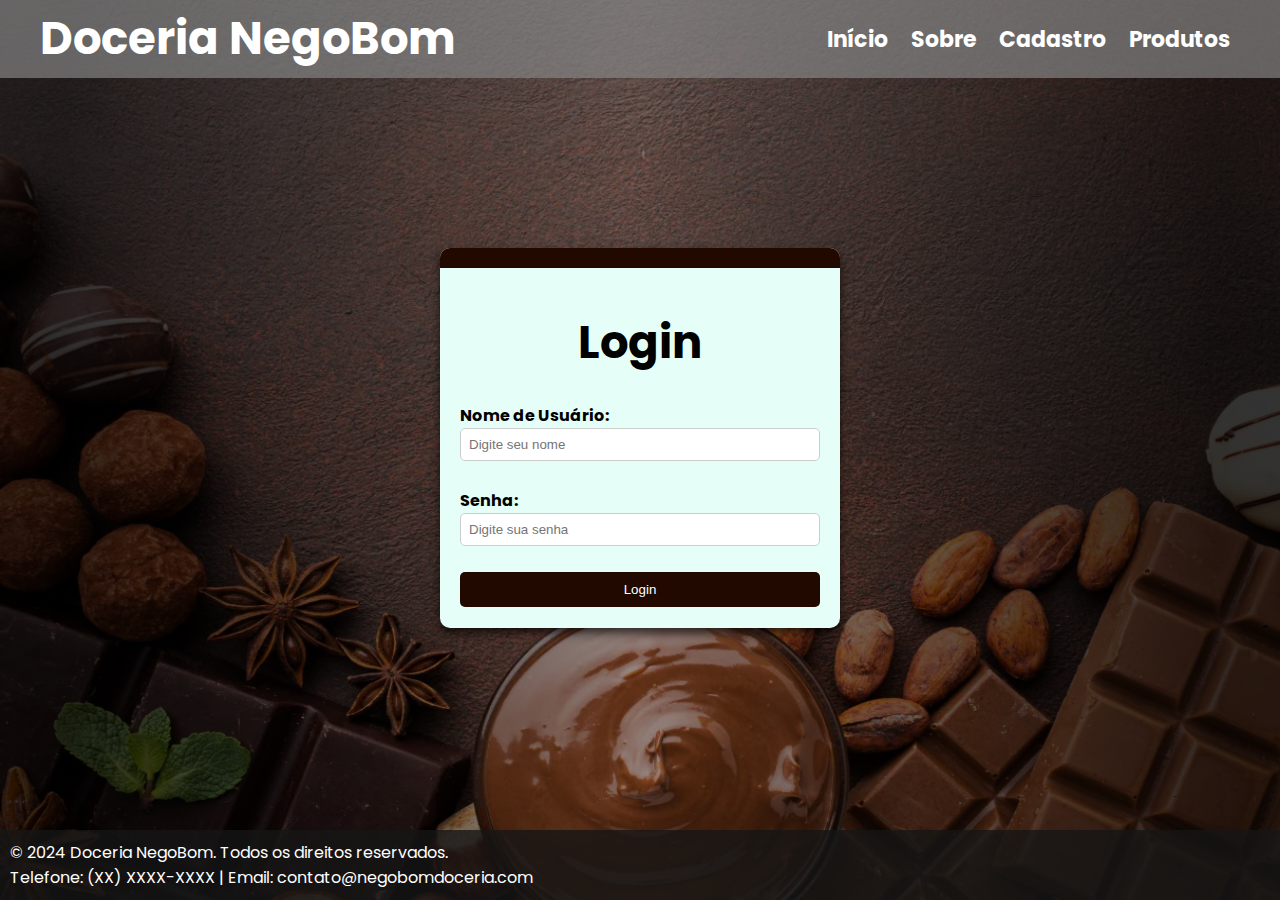
==== cadastro.html @ f3e5561e "Add files via upload" ====
<!DOCTYPE html>
<html lang="en">
<head>
    <meta charset="UTF-8">
    <meta name="viewport" content="width=device-width, initial-scale=1.0">
    <link rel="shortcut icon" href="./src/fotos/favicon.ico">
    <link rel="preconnect" href="https://fonts.googleapis.com" />
    <link rel="preconnect" href="https://fonts.gstatic.com" crossorigin />
    <link href="https://fonts.googleapis.com/css2?family=Poppins:wght@100;300;500&display=swap" rel="stylesheet" />
    <link rel="stylesheet" href="./src/css/reset.css">
    <link rel="stylesheet" href="./src/css/cadastro.css">
    <title>Doceria NegoBom - Cadastro</title>
</head>
<body>
    <div class="fundo">
        <img class="imagem" src="./src/fotos/fundo.webp">
    </div>
    <header class="cabecalho">
        <div class="logotipo">
            <a href="index.html">
                <h1>Doceria NegoBom</h1>
            </a>
        </div>
        <nav>
            <ul class="menu">
                <li><a href="index.html">Início</a></li>
                <li><a href="sobre.html">Sobre</a></li>
                <li><a href="cadastro.html">Cadastro</a></li>
                <li><a href="lista-produtos.html">Produtos</a></li>
            </ul>
        </nav>
    </header>
    
    <main style="display: flex; justify-content: center; align-items: center; height: 80vh;">
        <div class="painel">
            <div class="painel-barra">
            </div>
            <div class="painel-char">
                <h2 style="align-self: center;font-size: 45px;">Login</h2>
                <div class="input">
                    <label for="username">Nome de Usuário:</label>
                    <input type="text" id="username" placeholder="Digite seu nome">
                </div>
                <div class="input">
                    <label for="password">Senha:</label>
                    <input type="password" id="password" placeholder="Digite sua senha">
                </div>
                <button type="button">Login</button>
            </div>
        </div>
    </main>
    <footer>
        <p>&copy; 2024 Doceria NegoBom. Todos os direitos reservados.</p>
        <p>Telefone: (XX) XXXX-XXXX | Email: contato@negobomdoceria.com</p>
    </footer>
</body>
</html>
---- src/css/cadastro.css ----
body {
    font-family: 'Poppins';
    overflow: hidden;
    height: 100vh;
}
h1 {
    font-size: 45px;
    color:#ffffff;
}

.cabecalho {
    background: #858585b0;
    display: flex;
    justify-content: space-between;
    padding: 5px 40px;
    margin: 0 auto;
    width: 100vw;
}


.cabecalho .menu{
    display: flex;
    align-items: center;
    height: 100%;
    gap: 3px;
}

.cabecalho nav li a{
    font-weight: bold;
    color: #ffffff;
    font-size: 22px;
    padding: 5px 10px;
    border-radius: 50px;
    transition: 0.5s;
}

.cabecalho nav li a:hover{
    background-color: #111111;
}

.fundo {
    position: absolute;
    z-index: -2;
    width: 100vw;
    height: 100vh;
    overflow: hidden;
    display: flex;
    justify-content: center;
}

.fundo .imagem {
    width: 100vw;
    height: 100vh;
}

.fundo::after {
    content: "";
    height: 100vh;
    width: 100vw;
    position: absolute;
    top: 0;
    left: 0;
    background: linear-gradient(90deg, rgba(0,0,0,0.8) 5%, rgba(0,0,0,0.4) 50%, rgba(0,0,0,0.8) 95%);
}

footer {
    background-color: #161616c9;
    position: absolute;
    bottom: 0;
    width: 100%;
    padding: 10px 10px;
}
footer p{
    color: #ffffff;
}

.painel {
    border-radius: 10px;
    box-shadow: 0px 5px 10px #000000ad;
    width: 400px;
    height: 380px;
    background-color: #e5fff8;
    overflow: hidden; 
}
.painel-barra {
    background-color: #210900; 
    height: 20px; 
}
.painel-char {
    padding: 20px;
    display: flex;
    flex-direction: column;
    gap: 5px;
    height: 100%;
    justify-content: space-evenly;
}

.input {
    display: flex;
    flex-direction: column;
}
.input label {
    font-weight: bold;
}
.input input {
    border: 1px solid #ccc;
    border-radius: 5px;
    padding: 8px;
    transition: border 0.3s;
}
.input input:focus {
    border: 1px solid #210900;
}

button {
    background-color: #210900;
    color: #ffffff;
    border: none;
    border-radius: 5px;
    padding: 10px;
    transition: background-color 0.7s;
}

button:hover {
    background-color: #611a00;
}
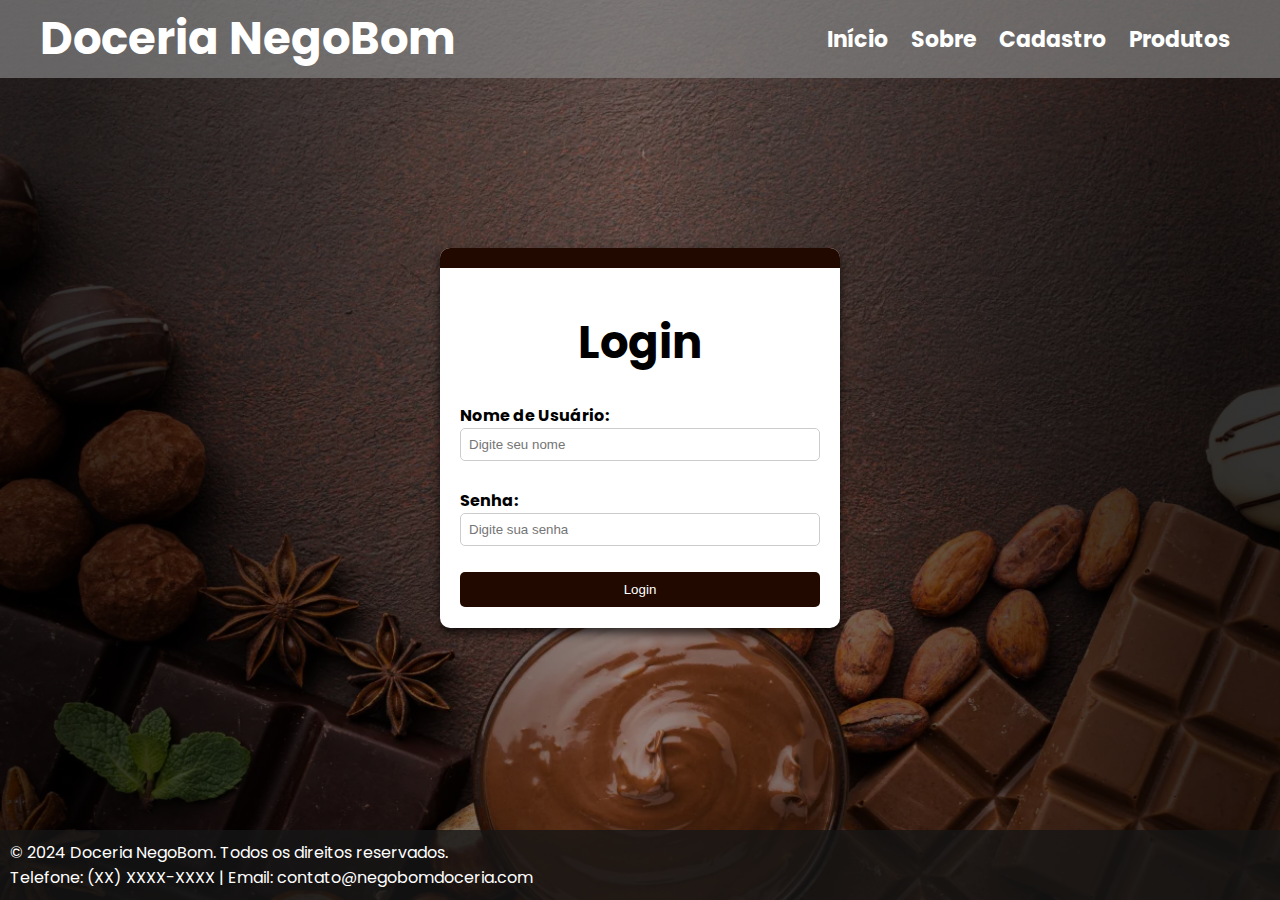
==== commit 00fe1f24: "Add files via upload" ====
--- a/cadastro.html
+++ b/cadastro.html
@@ -9,6 +9,7 @@
     <link href="https://fonts.googleapis.com/css2?family=Poppins:wght@100;300;500&display=swap" rel="stylesheet" />
     <link rel="stylesheet" href="./src/css/reset.css">
     <link rel="stylesheet" href="./src/css/cadastro.css">
+    <link rel="stylesheet" href="./src/css/responsivo.css">
     <title>Doceria NegoBom - Cadastro</title>
 </head>
 <body>
--- a/src/css/cadastro.css
+++ b/src/css/cadastro.css
@@ -79,7 +79,7 @@
     box-shadow: 0px 5px 10px #000000ad;
     width: 400px;
     height: 380px;
-    background-color: #e5fff8;
+    background-color: #ffffff;
     overflow: hidden; 
 }
 .painel-barra {
--- a/src/css/responsivo.css
+++ b/src/css/responsivo.css
@@ -0,0 +1,60 @@
+@media (max-width: 1200px) {
+    body {
+      background-image: linear-gradient(225deg, #210900,#962800);
+    }
+    body::before {
+        content: '';
+        position: absolute;
+        width: 100%;
+        height: 100%;
+        background: linear-gradient(45deg, #210900,#962800);;
+        opacity: 0;
+        animation: bg 2800ms ease-in-out 0s infinite alternate-reverse;
+        z-index: -1;
+      }
+      @keyframes bg {
+        0% {
+          opacity: 0;
+        }
+        100% {
+          opacity: 1;
+        }
+      }
+
+    .fundo {
+        display: none;
+    }
+
+    .container {
+        flex-wrap: wrap;
+        justify-content: center;
+        height: auto;
+        gap: 30px;
+    }
+
+    .container .doce {
+        max-width: 50%;
+    }
+
+    .container .informacoes {
+        display: flex;
+        align-items: center;
+        flex-direction: column;
+    }
+
+    .container .descricao {
+        color: #ffffff;
+        text-align: center;
+    }
+
+}
+
+@media (max-width: 500px) {
+    .cabecalho {
+        flex-wrap: wrap;
+        justify-content: center;
+        gap: 10px;
+    }
+
+    
+}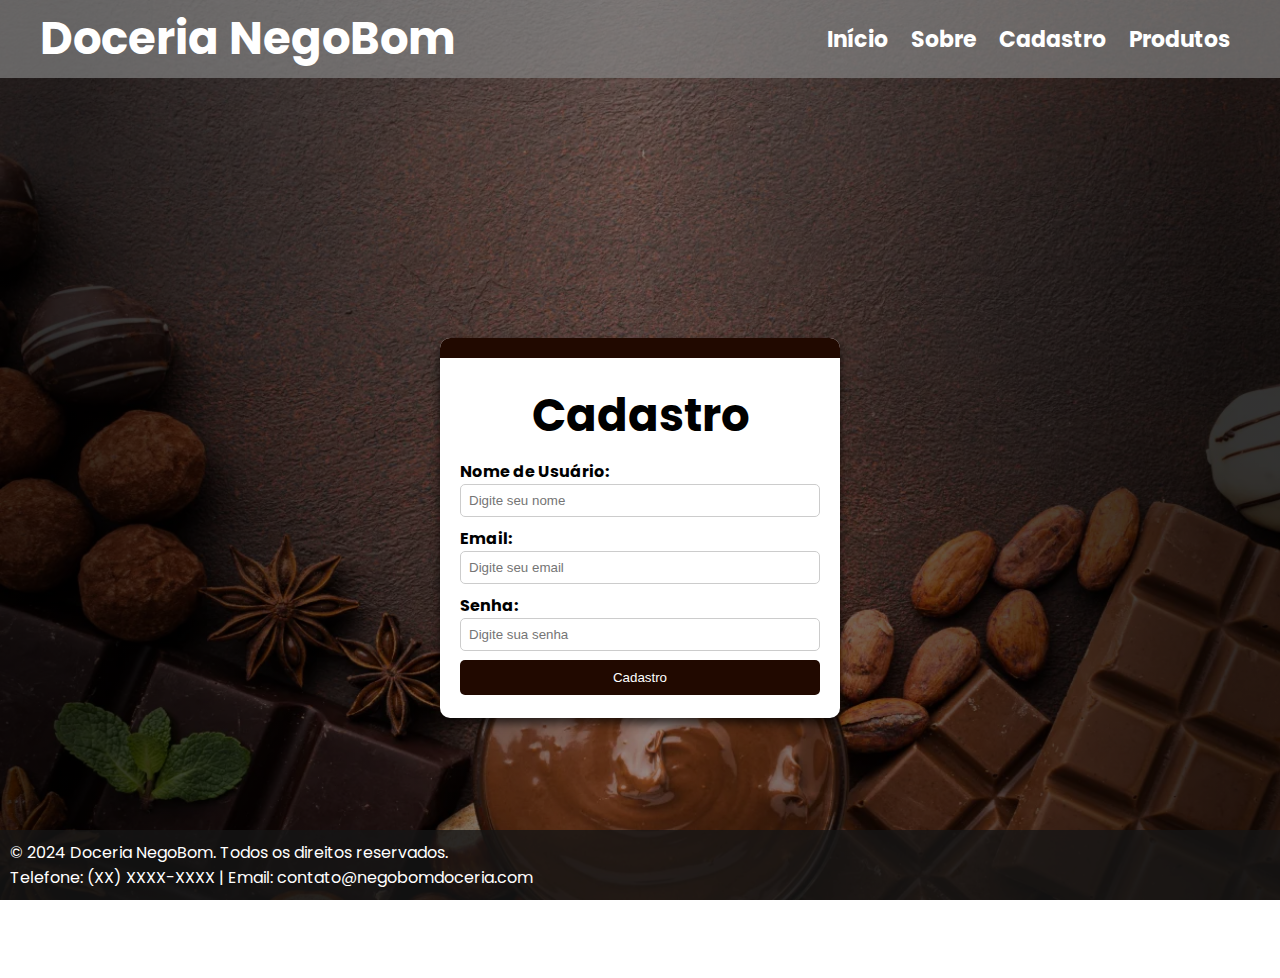
==== commit 324d63ca: "Add files via upload" ====
--- a/cadastro.html
+++ b/cadastro.html
@@ -18,9 +18,12 @@
     </div>
     <header class="cabecalho">
         <div class="logotipo">
-            <a href="index.html">
+            <a>
                 <h1>Doceria NegoBom</h1>
             </a>
+            <a id="list"><svg xmlns="http://www.w3.org/2000/svg" width="16" height="16" fill="currentColor" class="bi bi-list" viewBox="0 0 16 16">
+                <path fill-rule="evenodd" d="M2.5 12a.5.5 0 0 1 .5-.5h10a.5.5 0 0 1 0 1H3a.5.5 0 0 1-.5-.5m0-4a.5.5 0 0 1 .5-.5h10a.5.5 0 0 1 0 1H3a.5.5 0 0 1-.5-.5m0-4a.5.5 0 0 1 .5-.5h10a.5.5 0 0 1 0 1H3a.5.5 0 0 1-.5-.5"/>
+            </svg></a>
         </div>
         <nav>
             <ul class="menu">
@@ -32,21 +35,25 @@
         </nav>
     </header>
     
-    <main style="display: flex; justify-content: center; align-items: center; height: 80vh;">
+    <main style="display: flex; justify-content: center; align-items: center; height: 100vh;">
         <div class="painel">
             <div class="painel-barra">
             </div>
             <div class="painel-char">
-                <h2 style="align-self: center;font-size: 45px;">Login</h2>
+                <h2 style="align-self: center;font-size: 45px;">Cadastro</h2>
                 <div class="input">
                     <label for="username">Nome de Usuário:</label>
                     <input type="text" id="username" placeholder="Digite seu nome">
                 </div>
                 <div class="input">
+                    <label for="email">Email:</label>
+                    <input type="email" id="email" placeholder="Digite seu email">
+                </div>
+                <div class="input">
                     <label for="password">Senha:</label>
                     <input type="password" id="password" placeholder="Digite sua senha">
                 </div>
-                <button type="button">Login</button>
+                <button type="button">Cadastro</button>
             </div>
         </div>
     </main>
@@ -54,5 +61,20 @@
         <p>&copy; 2024 Doceria NegoBom. Todos os direitos reservados.</p>
         <p>Telefone: (XX) XXXX-XXXX | Email: contato@negobomdoceria.com</p>
     </footer>
+    <script>
+        document.addEventListener("DOMContentLoaded", function() {
+            const botaoList = document.getElementById("list");
+            const menuNav = document.querySelector(".cabecalho nav");
+    
+            botaoList.addEventListener("click", function() {
+                if (menuNav.style.display === "block") {
+                    menuNav.style.display = "none";
+                } else {
+                    menuNav.style.display = "block";
+                }
+            });
+        });
+        
+    </script>    
 </body>
 </html>--- a/src/css/cadastro.css
+++ b/src/css/cadastro.css
@@ -16,15 +16,12 @@
     margin: 0 auto;
     width: 100vw;
 }
-
-
 .cabecalho .menu{
     display: flex;
     align-items: center;
     height: 100%;
     gap: 3px;
 }
-
 .cabecalho nav li a{
     font-weight: bold;
     color: #ffffff;
@@ -33,9 +30,13 @@
     border-radius: 50px;
     transition: 0.5s;
 }
-
 .cabecalho nav li a:hover{
     background-color: #111111;
+}
+
+.logotipo svg{
+    opacity: 0;
+    display: none;
 }
 
 .fundo {
@@ -91,7 +92,7 @@
     display: flex;
     flex-direction: column;
     gap: 5px;
-    height: 100%;
+    height: 95%;
     justify-content: space-evenly;
 }
 
@@ -123,4 +124,24 @@
 
 button:hover {
     background-color: #611a00;
+}
+
+@media (max-width: 1200px) {
+    .painel {
+        width: 372px;
+        height: 370px;
+    }
+}
+
+@media (max-width: 760px) {
+    .painel {
+        width: 330px;
+        height: 330px;
+    }
+    .input input {
+        padding: 5px;
+    }
+    h2 {
+        font-size: 36px;
+    }
 }--- a/src/css/responsivo.css
+++ b/src/css/responsivo.css
@@ -1,60 +1,93 @@
 @media (max-width: 1200px) {
-    body {
-      background-image: linear-gradient(225deg, #210900,#962800);
-    }
-    body::before {
-        content: '';
-        position: absolute;
-        width: 100%;
-        height: 100%;
-        background: linear-gradient(45deg, #210900,#962800);;
-        opacity: 0;
-        animation: bg 2800ms ease-in-out 0s infinite alternate-reverse;
-        z-index: -1;
-      }
-      @keyframes bg {
-        0% {
-          opacity: 0;
-        }
-        100% {
-          opacity: 1;
-        }
-      }
-
-    .fundo {
-        display: none;
+  @viewport {
+    orientation: portrait;
+  }
+  body {
+    background-image: linear-gradient(225deg, #210900, #962800);
+  }
+  body::before {
+    content: '';
+    position: absolute;
+    width: 100%;
+    height: 100%;
+    background: linear-gradient(45deg, #210900, #962800);
+    ;
+    opacity: 0;
+    animation: bg 2800ms ease-in-out 0s infinite alternate-reverse;
+    z-index: -1;
+  }
+  @keyframes bg {
+    0% {
+      opacity: 0;
     }
 
-    .container {
-        flex-wrap: wrap;
-        justify-content: center;
-        height: auto;
-        gap: 30px;
+    100% {
+      opacity: 1;
     }
+  }
 
-    .container .doce {
-        max-width: 50%;
-    }
+  h1 {
+    font-size: 18px;
+    color: #ffffff;
+  }
+  
+  .cabecalho .menu {
+    display: flex;
+    align-items: center;
+    height: 100%;
+    gap: 3px;
+  }
+  .cabecalho nav li a {
+    font-weight: bold;
+    color: #ffffff;
+    font-size: 16px;
+    padding: 5px 10px;
+    border-radius: 50px;
+    transition: 0.5s;
+  }
+  .cabecalho nav li a:hover {
+    background-color: #111111;
+  }
 
-    .container .informacoes {
-        display: flex;
-        align-items: center;
-        flex-direction: column;
-    }
+  .logotipo {
+    display: flex;
+    align-items: center;
+    width: 100%;
+    background: rgb(255 255 255 / 0%);
+    color: white;
+  }
 
-    .container .descricao {
-        color: #ffffff;
-        text-align: center;
-    }
+  .fundo {
+    display: none;
+  }
 
+  footer p {
+    font-size: 12px;
+  }
 }
 
 @media (max-width: 500px) {
-    .cabecalho {
-        flex-wrap: wrap;
-        justify-content: center;
-        gap: 10px;
-    }
+  .cabecalho {
+    flex-wrap: wrap;
+    justify-content: space-between;
+    gap: 10px;
+  }
 
-    
+  .cabecalho nav{
+    display: none;
+  }
+  
+  .logotipo {
+    display: flex;
+    justify-content: space-around;
+    align-items: center;
+    width: 100%;
+    background: rgb(255 255 255 / 0%);
+    color: white;
+  }
+  .logotipo svg{
+    opacity: 1;
+    display: block;
+  }
+
 }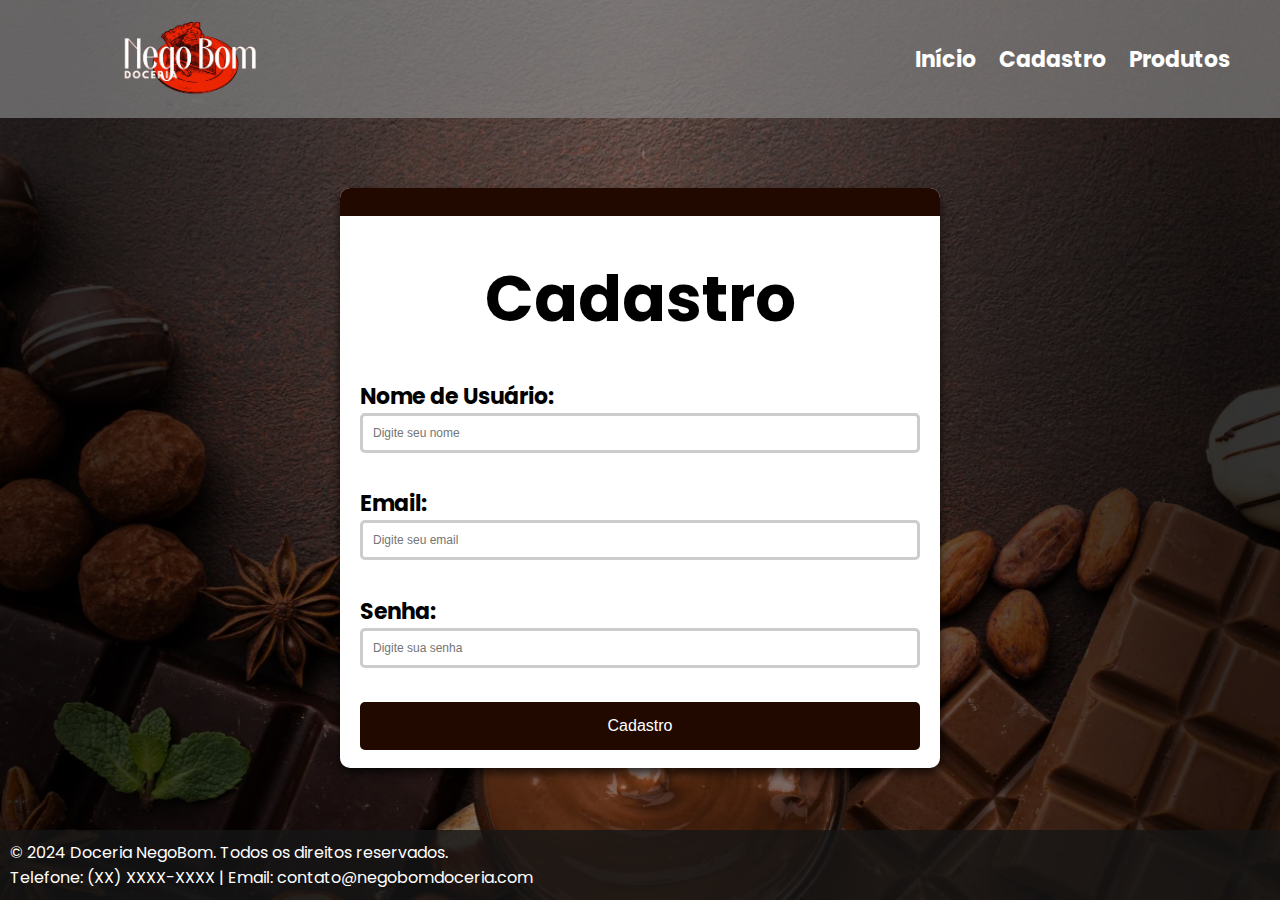
==== commit ce66ccaf: "Add files via upload" ====
--- a/cadastro.html
+++ b/cadastro.html
@@ -18,9 +18,9 @@
     </div>
     <header class="cabecalho">
         <div class="logotipo">
-            <a>
-                <h1>Doceria NegoBom</h1>
-            </a>
+			<a>
+				<img src="./src/fotos/f83aeba5-1abb-40bb-b081-d43e061556b1.png" class="logo">
+			</a>
             <a id="list"><svg xmlns="http://www.w3.org/2000/svg" width="16" height="16" fill="currentColor" class="bi bi-list" viewBox="0 0 16 16">
                 <path fill-rule="evenodd" d="M2.5 12a.5.5 0 0 1 .5-.5h10a.5.5 0 0 1 0 1H3a.5.5 0 0 1-.5-.5m0-4a.5.5 0 0 1 .5-.5h10a.5.5 0 0 1 0 1H3a.5.5 0 0 1-.5-.5m0-4a.5.5 0 0 1 .5-.5h10a.5.5 0 0 1 0 1H3a.5.5 0 0 1-.5-.5"/>
             </svg></a>
@@ -28,19 +28,18 @@
         <nav>
             <ul class="menu">
                 <li><a href="index.html">Início</a></li>
-                <li><a href="sobre.html">Sobre</a></li>
                 <li><a href="cadastro.html">Cadastro</a></li>
                 <li><a href="lista-produtos.html">Produtos</a></li>
             </ul>
         </nav>
     </header>
     
-    <main style="display: flex; justify-content: center; align-items: center; height: 100vh;">
+    <main>
         <div class="painel">
             <div class="painel-barra">
             </div>
             <div class="painel-char">
-                <h2 style="align-self: center;font-size: 45px;">Cadastro</h2>
+                <h2 style="align-self: center;font-size: 64px;">Cadastro</h2>
                 <div class="input">
                     <label for="username">Nome de Usuário:</label>
                     <input type="text" id="username" placeholder="Digite seu nome">
@@ -61,20 +60,6 @@
         <p>&copy; 2024 Doceria NegoBom. Todos os direitos reservados.</p>
         <p>Telefone: (XX) XXXX-XXXX | Email: contato@negobomdoceria.com</p>
     </footer>
-    <script>
-        document.addEventListener("DOMContentLoaded", function() {
-            const botaoList = document.getElementById("list");
-            const menuNav = document.querySelector(".cabecalho nav");
-    
-            botaoList.addEventListener("click", function() {
-                if (menuNav.style.display === "block") {
-                    menuNav.style.display = "none";
-                } else {
-                    menuNav.style.display = "block";
-                }
-            });
-        });
-        
-    </script>    
+	<script src="./src/js/index.js"></script>
 </body>
 </html>--- a/src/css/cadastro.css
+++ b/src/css/cadastro.css
@@ -1,11 +1,10 @@
 body {
-    font-family: 'Poppins';
     overflow: hidden;
     height: 100vh;
 }
-h1 {
-    font-size: 45px;
-    color:#ffffff;
+.logo {
+    width: 240px;
+    padding: 0 0 0 60px;
 }
 
 .cabecalho {
@@ -33,7 +32,6 @@
 .cabecalho nav li a:hover{
     background-color: #111111;
 }
-
 .logotipo svg{
     opacity: 0;
     display: none;
@@ -64,6 +62,13 @@
     background: linear-gradient(90deg, rgba(0,0,0,0.8) 5%, rgba(0,0,0,0.4) 50%, rgba(0,0,0,0.8) 95%);
 }
 
+main{
+    display: flex;
+    justify-content: center;
+    align-items: center;
+    height: 80vh;
+}
+
 footer {
     background-color: #161616c9;
     position: absolute;
@@ -78,22 +83,22 @@
 .painel {
     border-radius: 10px;
     box-shadow: 0px 5px 10px #000000ad;
-    width: 400px;
-    height: 380px;
+    width: 600px;
+    height: 580px;
     background-color: #ffffff;
     overflow: hidden; 
 }
 .painel-barra {
     background-color: #210900; 
-    height: 20px; 
+    height: 28px; 
 }
 .painel-char {
     padding: 20px;
     display: flex;
     flex-direction: column;
     gap: 5px;
-    height: 95%;
-    justify-content: space-evenly;
+    height: 98%;
+    justify-content: space-around;
 }
 
 .input {
@@ -102,12 +107,17 @@
 }
 .input label {
     font-weight: bold;
+    font-size: 22px;
 }
 .input input {
-    border: 1px solid #ccc;
+    border: 3px solid #ccc;
     border-radius: 5px;
-    padding: 8px;
-    transition: border 0.3s;
+    padding: 10px;
+    transition: border 0.5s;
+    font-size: 12px;
+}
+.input input::selection{
+    background: #a32c00;
 }
 .input input:focus {
     border: 1px solid #210900;
@@ -116,10 +126,12 @@
 button {
     background-color: #210900;
     color: #ffffff;
+    font-size: 16px;
     border: none;
     border-radius: 5px;
-    padding: 10px;
+    padding: 15px;
     transition: background-color 0.7s;
+
 }
 
 button:hover {
@@ -135,8 +147,13 @@
 
 @media (max-width: 760px) {
     .painel {
-        width: 330px;
-        height: 330px;
+        width: 90vw;
+        height: 420px;
+        font-weight: bold;
+    }
+    .painel-barra {
+        background-color: #210900;
+        height: 16px;
     }
     .input input {
         padding: 5px;
--- a/src/css/responsivo.css
+++ b/src/css/responsivo.css
@@ -1,3 +1,6 @@
+body{
+  font-family: 'Poppins';
+}
 @media (max-width: 1200px) {
   @viewport {
     orientation: portrait;
@@ -37,6 +40,12 @@
     height: 100%;
     gap: 3px;
   }
+  .cabecalho nav {
+    align-items: center;
+    justify-content: center;
+    flex-direction: row;
+    width: 100vw;
+  }
   .cabecalho nav li a {
     font-weight: bold;
     color: #ffffff;
@@ -56,6 +65,10 @@
     background: rgb(255 255 255 / 0%);
     color: white;
   }
+  .logo {
+    width: 170px;
+    padding: 0px;
+  }
 
   .fundo {
     display: none;
@@ -70,7 +83,6 @@
   .cabecalho {
     flex-wrap: wrap;
     justify-content: space-between;
-    gap: 10px;
   }
 
   .cabecalho nav{
@@ -79,7 +91,7 @@
   
   .logotipo {
     display: flex;
-    justify-content: space-around;
+    justify-content: space-evenly;
     align-items: center;
     width: 100%;
     background: rgb(255 255 255 / 0%);
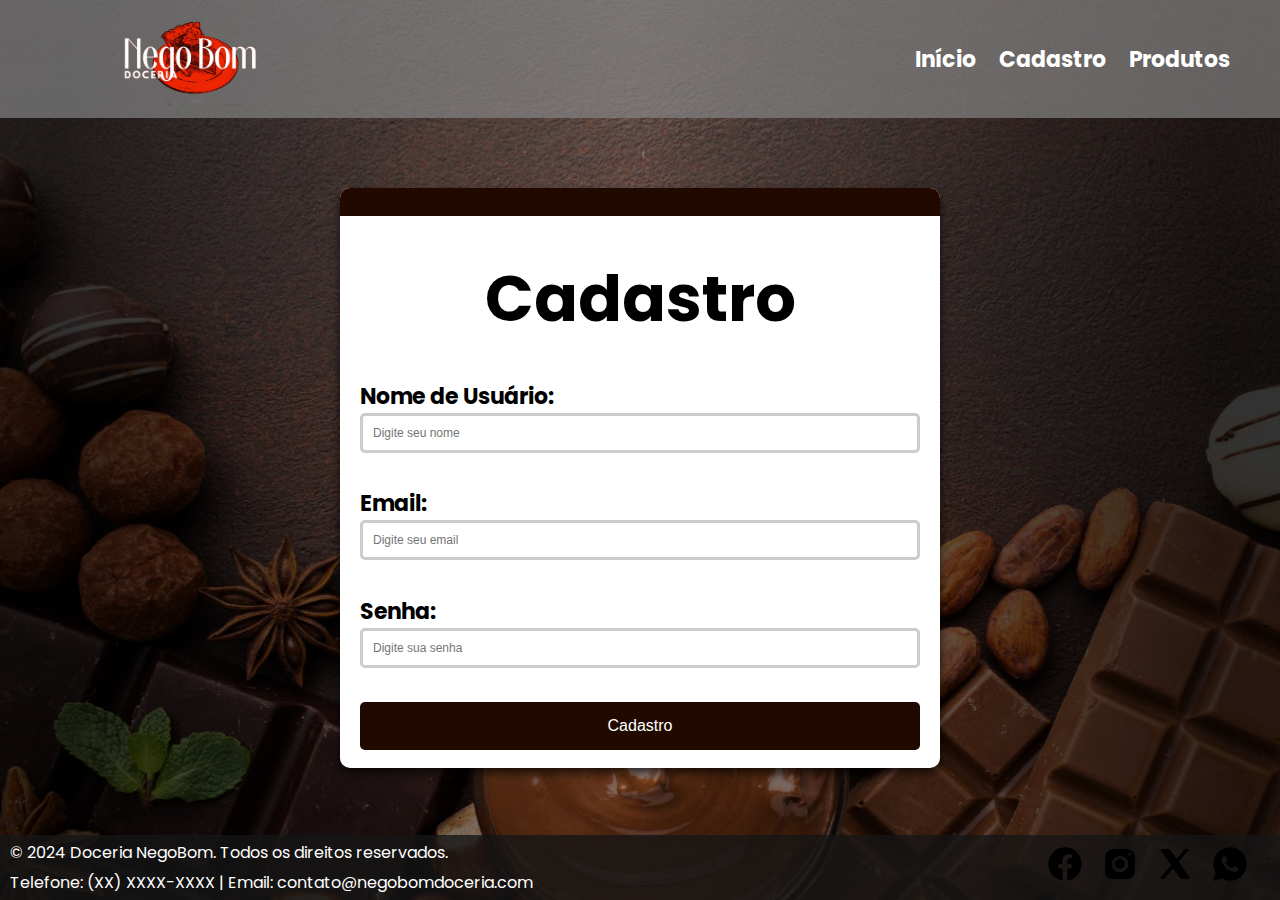
==== commit f2e0849b: "Add files via upload" ====
--- a/cadastro.html
+++ b/cadastro.html
@@ -56,10 +56,38 @@
             </div>
         </div>
     </main>
+
     <footer>
-        <p>&copy; 2024 Doceria NegoBom. Todos os direitos reservados.</p>
-        <p>Telefone: (XX) XXXX-XXXX | Email: contato@negobomdoceria.com</p>
+        <div class="footer-container">
+            <div class="footer-info">
+                <p>&copy; 2024 Doceria NegoBom. Todos os direitos reservados.</p>
+                <p>Telefone: (XX) XXXX-XXXX | Email: contato@negobomdoceria.com</p>
+            </div>
+            <div class="social-links">
+                <a href="#"><i class="facebook">
+                    <svg xmlns="http://www.w3.org/2000/svg" x="0px" y="0px" width="40" height="40" viewBox="0 0 24 24">
+                        <path d="M11.666,2.005C6.62,2.17,2.374,6.251,2.025,11.288c-0.369,5.329,3.442,9.832,8.481,10.589V14.65H8.892 c-0.726,0-1.314-0.588-1.314-1.314v0c0-0.726,0.588-1.314,1.314-1.314h1.613v-1.749c0-2.896,1.411-4.167,3.818-4.167 c0.357,0,0.662,0.008,0.921,0.021c0.636,0.031,1.129,0.561,1.129,1.198v0c0,0.663-0.537,1.2-1.2,1.2h-0.442 c-1.022,0-1.379,0.969-1.379,2.061v1.437h1.87c0.591,0,1.043,0.527,0.953,1.111l-0.108,0.701c-0.073,0.47-0.477,0.817-0.953,0.817 h-1.762v7.247C18.235,21.236,22,17.062,22,12C22,6.366,17.341,1.821,11.666,2.005z"></path>
+                    </svg>
+                </i></a>
+                <a href="#"><i class="instagram">
+                    <svg xmlns="http://www.w3.org/2000/svg" x="0px" y="0px" width="40" height="40" viewBox="0 0 24 24">
+                        <path d="M 8 3 C 5.239 3 3 5.239 3 8 L 3 16 C 3 18.761 5.239 21 8 21 L 16 21 C 18.761 21 21 18.761 21 16 L 21 8 C 21 5.239 18.761 3 16 3 L 8 3 z M 18 5 C 18.552 5 19 5.448 19 6 C 19 6.552 18.552 7 18 7 C 17.448 7 17 6.552 17 6 C 17 5.448 17.448 5 18 5 z M 12 7 C 14.761 7 17 9.239 17 12 C 17 14.761 14.761 17 12 17 C 9.239 17 7 14.761 7 12 C 7 9.239 9.239 7 12 7 z M 12 9 A 3 3 0 0 0 9 12 A 3 3 0 0 0 12 15 A 3 3 0 0 0 15 12 A 3 3 0 0 0 12 9 z"></path>
+                    </svg>
+                </i></a>
+                <a href="#"><i class="x">
+                    <svg xmlns="http://www.w3.org/2000/svg" x="0px" y="0px" width="40" height="40" viewBox="0 0 24 24">
+                        <path d="M 4.4042969 3 C 3.7572969 3 3.3780469 3.7287656 3.7480469 4.2597656 L 9.7363281 12.818359 L 3.7246094 19.845703 C 3.3356094 20.299703 3.6578594 21 4.2558594 21 L 4.9199219 21 C 5.2129219 21 5.4916406 20.871437 5.6816406 20.648438 L 10.919922 14.511719 L 14.863281 20.146484 C 15.238281 20.680484 15.849953 21 16.501953 21 L 19.835938 21 C 20.482937 21 20.862187 20.272188 20.492188 19.742188 L 14.173828 10.699219 L 19.900391 3.9902344 C 20.232391 3.6002344 19.955359 3 19.443359 3 L 18.597656 3 C 18.305656 3 18.027891 3.1276094 17.837891 3.3496094 L 12.996094 9.0097656 L 9.3945312 3.8554688 C 9.0205313 3.3194687 8.4098594 3 7.7558594 3 L 4.4042969 3 z"></path>
+                    </svg>
+                </i></a>
+                <a href="#"><i class="zap">
+                    <svg xmlns="http://www.w3.org/2000/svg" x="0px" y="0px" width="40" height="40" viewBox="0 0 24 24">
+                        <path d="M19.077,4.928c-2.082-2.083-4.922-3.134-7.904-2.894C7.164,2.356,3.65,5.144,2.474,8.99 c-0.84,2.748-0.487,5.617,0.881,7.987L2.059,21.28c-0.124,0.413,0.253,0.802,0.67,0.691l4.504-1.207 c1.459,0.796,3.101,1.215,4.773,1.216h0.004c4.195,0,8.071-2.566,9.412-6.541C22.728,11.563,21.762,7.616,19.077,4.928z M16.898,15.554c-0.208,0.583-1.227,1.145-1.685,1.186c-0.458,0.042-0.887,0.207-2.995-0.624c-2.537-1-4.139-3.601-4.263-3.767 c-0.125-0.167-1.019-1.353-1.019-2.581S7.581,7.936,7.81,7.687c0.229-0.25,0.499-0.312,0.666-0.312c0.166,0,0.333,0,0.478,0.006 c0.178,0.007,0.375,0.016,0.562,0.431c0.222,0.494,0.707,1.728,0.769,1.853s0.104,0.271,0.021,0.437s-0.125,0.27-0.249,0.416 c-0.125,0.146-0.262,0.325-0.374,0.437c-0.125,0.124-0.255,0.26-0.11,0.509c0.146,0.25,0.646,1.067,1.388,1.728 c0.954,0.85,1.757,1.113,2.007,1.239c0.25,0.125,0.395,0.104,0.541-0.063c0.146-0.166,0.624-0.728,0.79-0.978 s0.333-0.208,0.562-0.125s1.456,0.687,1.705,0.812c0.25,0.125,0.416,0.187,0.478,0.291 C17.106,14.471,17.106,14.971,16.898,15.554z"></path>
+                    </svg>
+                </i></a>
+            </div>
+        </div>
     </footer>
+    
 	<script src="./src/js/index.js"></script>
 </body>
 </html>--- a/src/css/cadastro.css
+++ b/src/css/cadastro.css
@@ -69,17 +69,6 @@
     height: 80vh;
 }
 
-footer {
-    background-color: #161616c9;
-    position: absolute;
-    bottom: 0;
-    width: 100%;
-    padding: 10px 10px;
-}
-footer p{
-    color: #ffffff;
-}
-
 .painel {
     border-radius: 10px;
     box-shadow: 0px 5px 10px #000000ad;
@@ -141,15 +130,7 @@
 @media (max-width: 1200px) {
     .painel {
         width: 372px;
-        height: 370px;
-    }
-}
-
-@media (max-width: 760px) {
-    .painel {
-        width: 90vw;
         height: 420px;
-        font-weight: bold;
     }
     .painel-barra {
         background-color: #210900;
@@ -161,4 +142,10 @@
     h2 {
         font-size: 36px;
     }
+}
+
+@media (max-width: 760px) {
+    .painel {
+        font-weight: bold;
+    }
 }--- a/src/css/responsivo.css
+++ b/src/css/responsivo.css
@@ -1,6 +1,59 @@
 body{
   font-family: 'Poppins';
 }
+footer {
+  background-color: #161616c9;
+  position: absolute;
+  bottom: 0;
+  width: 100%;
+  padding: 0px 10px;
+}
+
+.footer-container {
+  display: flex;
+  justify-content: space-between;
+  align-items: center;
+}
+
+.footer-info p {
+  color: #ffffff;
+  margin: 5px 0;
+}
+
+.social-links {
+  position: relative;
+  right: 20px;
+}
+
+.social-links a {
+  color: #ffffff;
+  margin-left: 10px;
+}
+
+@media (max-width: 1200px) {
+  footer {
+      padding: 0px;
+  }
+
+  .footer-container {
+      flex-direction: column;
+      text-align: center;
+  }
+
+  .social-links {
+      margin-bottom: 10px;
+  }
+
+  .social-links a {
+      margin: 0 5px;
+  }
+  .social-links svg{
+      height: 20px;
+      width: 20px;
+  }
+
+}
+
 @media (max-width: 1200px) {
   @viewport {
     orientation: portrait;
@@ -39,6 +92,7 @@
     align-items: center;
     height: 100%;
     gap: 3px;
+    justify-content: flex-end;
   }
   .cabecalho nav {
     align-items: center;
@@ -73,22 +127,17 @@
   .fundo {
     display: none;
   }
-
-  footer p {
-    font-size: 12px;
-  }
 }
 
-@media (max-width: 500px) {
+@media (max-width: 504px) {
   .cabecalho {
     flex-wrap: wrap;
     justify-content: space-between;
   }
-
   .cabecalho nav{
     display: none;
   }
-  
+
   .logotipo {
     display: flex;
     justify-content: space-evenly;
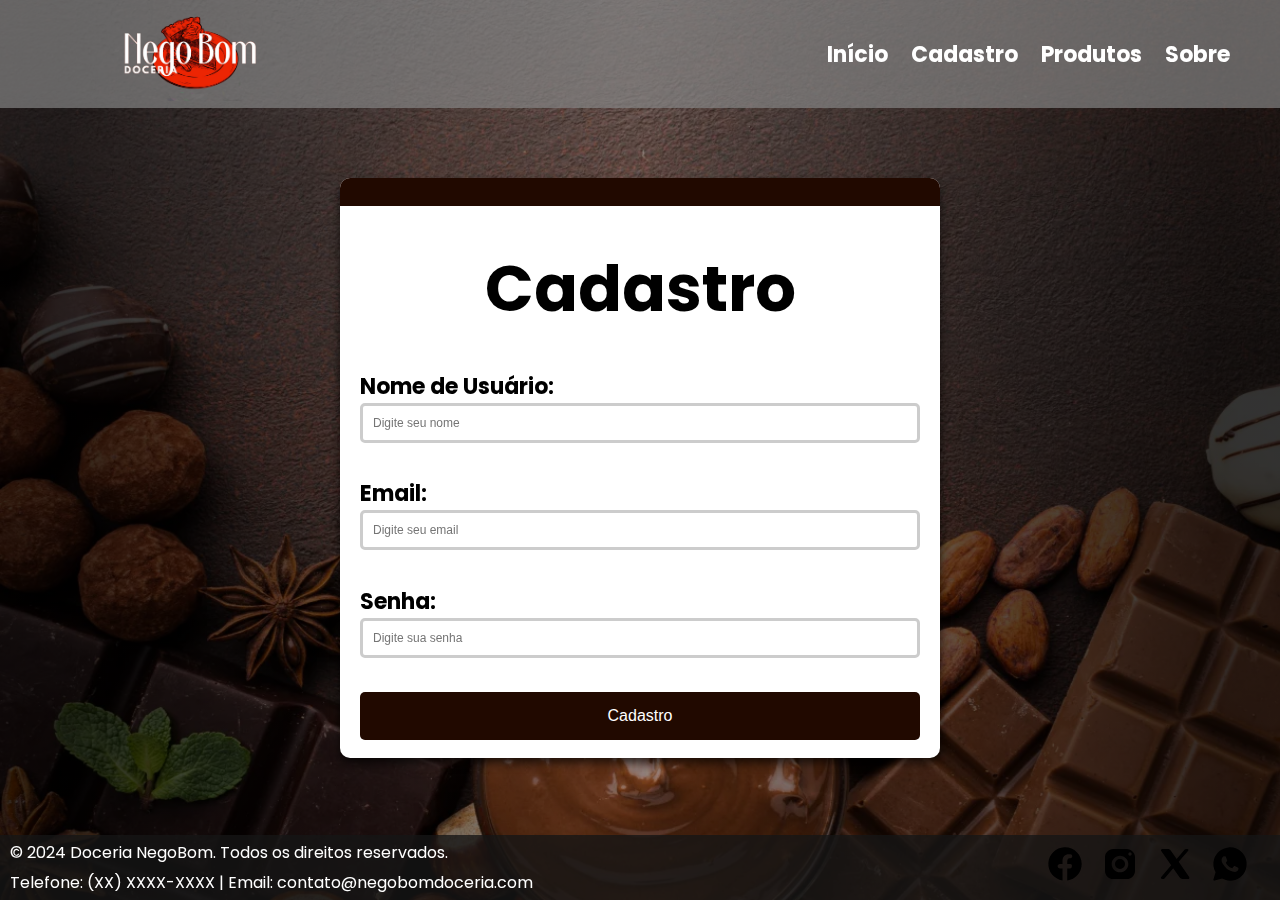
==== commit 0dacb98d: "Add files via upload" ====
--- a/cadastro.html
+++ b/cadastro.html
@@ -30,6 +30,7 @@
                 <li><a href="index.html">Início</a></li>
                 <li><a href="cadastro.html">Cadastro</a></li>
                 <li><a href="lista-produtos.html">Produtos</a></li>
+                <li><a href="sobre.html">Sobre</a></li>
             </ul>
         </nav>
     </header>
--- a/src/css/cadastro.css
+++ b/src/css/cadastro.css
@@ -1,5 +1,4 @@
 body {
-    overflow: hidden;
     height: 100vh;
 }
 .logo {
@@ -11,7 +10,7 @@
     background: #858585b0;
     display: flex;
     justify-content: space-between;
-    padding: 5px 40px;
+    padding: 0px 40px;
     margin: 0 auto;
     width: 100vw;
 }
@@ -38,7 +37,7 @@
 }
 
 .fundo {
-    position: absolute;
+    position: fixed;
     z-index: -2;
     width: 100vw;
     height: 100vh;
--- a/src/css/responsivo.css
+++ b/src/css/responsivo.css
@@ -3,7 +3,7 @@
 }
 footer {
   background-color: #161616c9;
-  position: absolute;
+  position: fixed;
   bottom: 0;
   width: 100%;
   padding: 0px 10px;
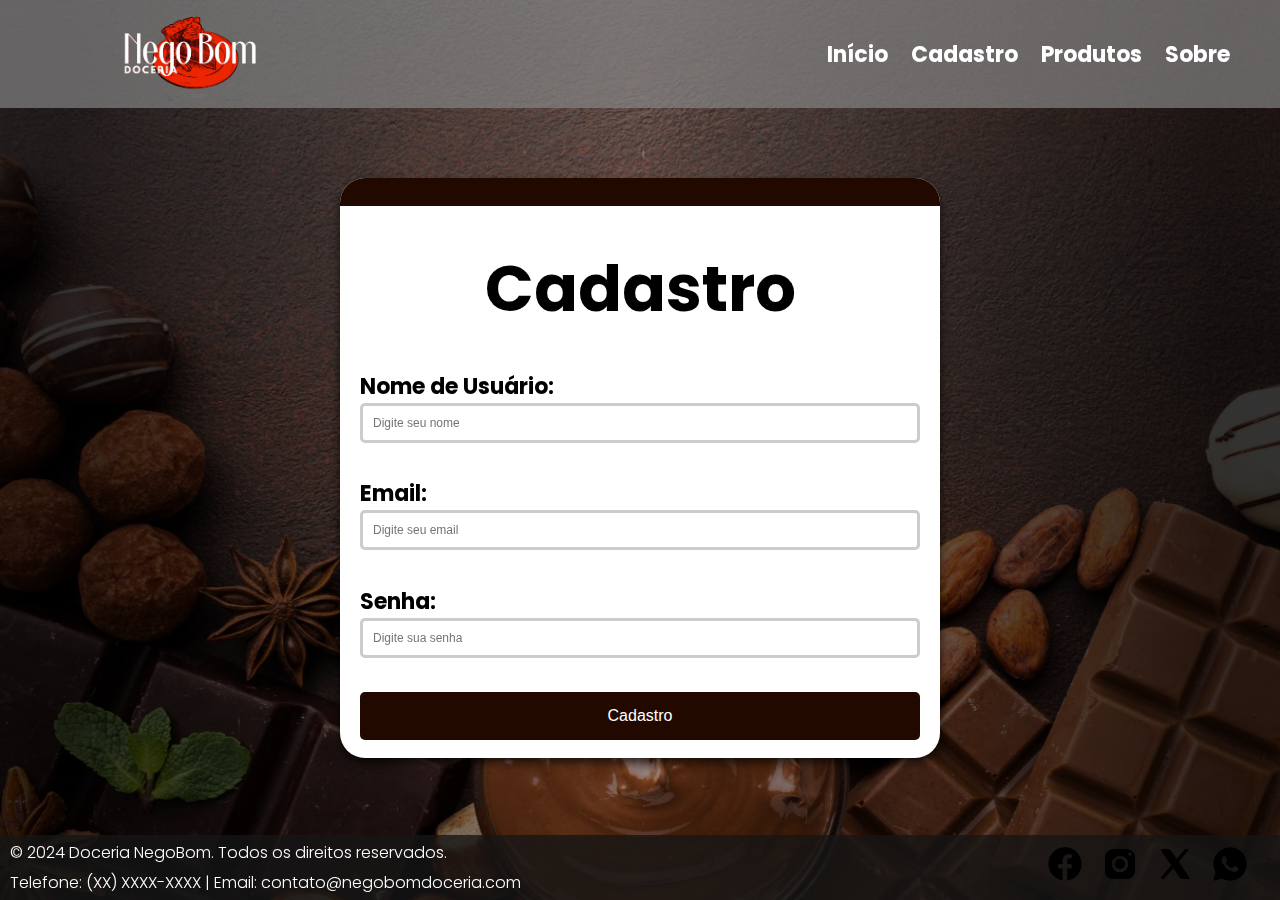
==== commit 7e14e147: "Add files via upload" ====
--- a/cadastro.html
+++ b/cadastro.html
@@ -44,19 +44,23 @@
                 <div class="input">
                     <label for="username">Nome de Usuário:</label>
                     <input type="text" id="username" placeholder="Digite seu nome">
+                    <span id="usernameError" style="color: red;"></span>
                 </div>
                 <div class="input">
                     <label for="email">Email:</label>
                     <input type="email" id="email" placeholder="Digite seu email">
+                    <span id="emailError" style="color: red;"></span>
                 </div>
                 <div class="input">
                     <label for="password">Senha:</label>
                     <input type="password" id="password" placeholder="Digite sua senha">
+                    <span id="passwordError" style="color: red;"></span>
                 </div>
                 <button type="button">Cadastro</button>
             </div>
         </div>
     </main>
+    
 
     <footer>
         <div class="footer-container">
@@ -89,6 +93,8 @@
         </div>
     </footer>
     
-	<script src="./src/js/index.js"></script>
+	<script src="./src/js/index.js">
+
+    </script>
 </body>
 </html>--- a/src/css/cadastro.css
+++ b/src/css/cadastro.css
@@ -69,7 +69,7 @@
 }
 
 .painel {
-    border-radius: 10px;
+    border-radius: 25px;
     box-shadow: 0px 5px 10px #000000ad;
     width: 600px;
     height: 580px;
--- a/src/css/responsivo.css
+++ b/src/css/responsivo.css
@@ -1,5 +1,6 @@
 body{
-  font-family: 'Poppins';
+  font-family: 'Poppins', sans-serif;
+  font-weight: 300;
 }
 footer {
   background-color: #161616c9;
@@ -63,7 +64,7 @@
   }
   body::before {
     content: '';
-    position: absolute;
+    position: fixed;
     width: 100%;
     height: 100%;
     background: linear-gradient(45deg, #210900, #962800);
@@ -129,7 +130,7 @@
   }
 }
 
-@media (max-width: 504px) {
+@media (max-width: 565px) {
   .cabecalho {
     flex-wrap: wrap;
     justify-content: space-between;
@@ -137,7 +138,9 @@
   .cabecalho nav{
     display: none;
   }
-
+  .cabecalho .menu {
+    padding: 0 0 8px 0
+  }
   .logotipo {
     display: flex;
     justify-content: space-evenly;
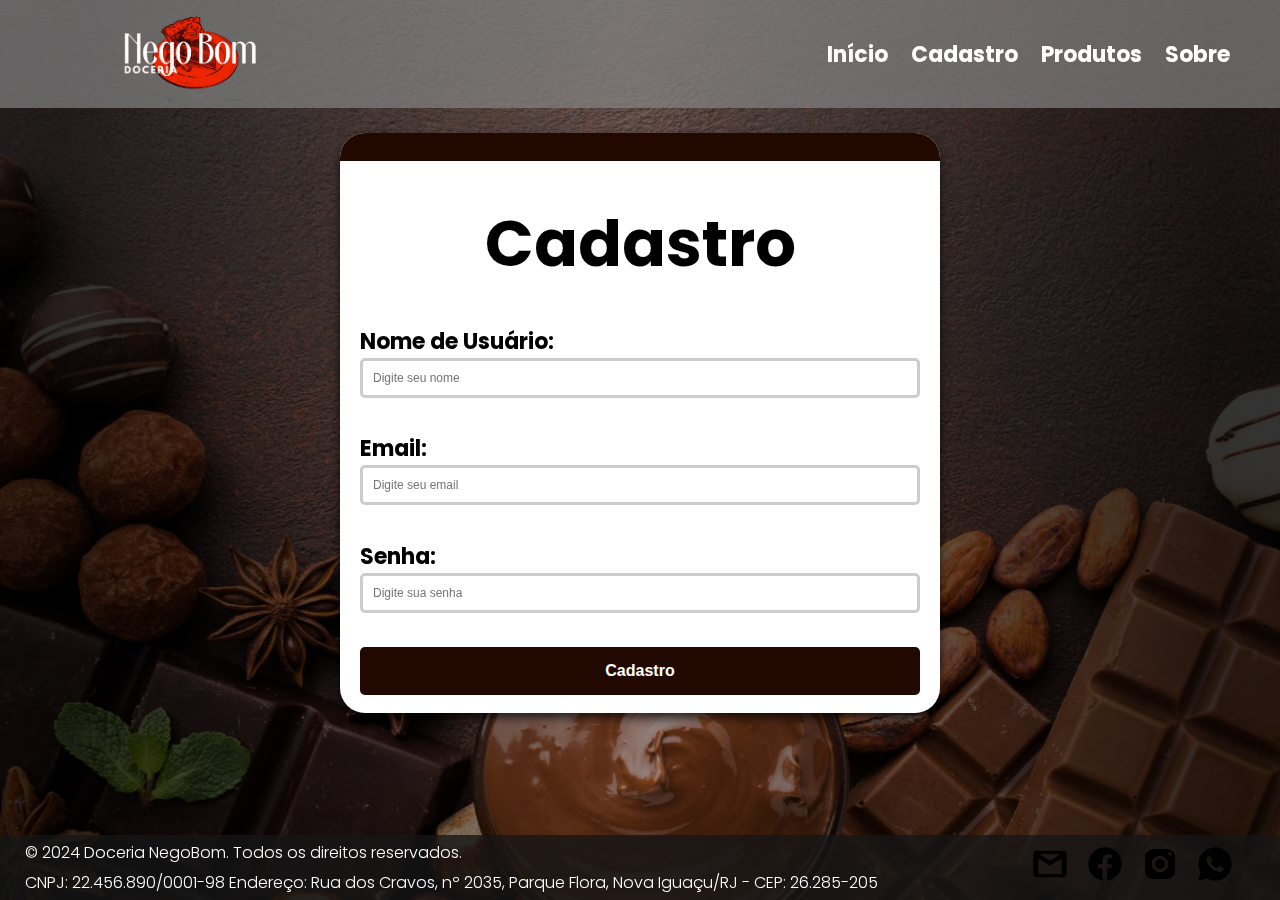
==== commit 8433a804: "Add files via upload" ====
--- a/cadastro.html
+++ b/cadastro.html
@@ -44,47 +44,46 @@
                 <div class="input">
                     <label for="username">Nome de Usuário:</label>
                     <input type="text" id="username" placeholder="Digite seu nome">
-                    <span id="usernameError" style="color: red;"></span>
+                    <span id="usernameError" style="color: red;font-size: small;font-weight: 500;"></span>
                 </div>
                 <div class="input">
                     <label for="email">Email:</label>
                     <input type="email" id="email" placeholder="Digite seu email">
-                    <span id="emailError" style="color: red;"></span>
+                    <span id="emailError" style="color: red;font-size: small;font-weight: 500;"></span>
                 </div>
                 <div class="input">
                     <label for="password">Senha:</label>
                     <input type="password" id="password" placeholder="Digite sua senha">
-                    <span id="passwordError" style="color: red;"></span>
+                    <span id="passwordError" style="color: red;font-size: small;font-weight: 500;"></span>
                 </div>
                 <button type="button">Cadastro</button>
             </div>
         </div>
     </main>
-    
 
     <footer>
         <div class="footer-container">
             <div class="footer-info">
                 <p>&copy; 2024 Doceria NegoBom. Todos os direitos reservados.</p>
-                <p>Telefone: (XX) XXXX-XXXX | Email: contato@negobomdoceria.com</p>
+                <p>CNPJ: 22.456.890/0001-98 Endereço: Rua dos Cravos, nº 2035, Parque Flora, Nova Iguaçu/RJ - CEP: 26.285-205</p>
             </div>
             <div class="social-links">
-                <a href="#"><i class="facebook">
+                <a href="mailto:contato@negobomdoceria.com"><i class="gmail">
+                    <svg xmlns="http://www.w3.org/2000/svg" x="0px" y="0px" width="40" height="40" viewBox="0 0 24 24">
+                        <path d="M 4 4 C 2.895 4 2 4.895 2 6 L 2 18 C 2 19.105 2.895 20 4 20 L 20 20 C 21.105 20 22 19.105 22 18 L 22 6 C 22 4.895 21.105 4 20 4 L 4 4 z M 5.5976562 6 L 18.402344 6 L 12 10 L 5.5976562 6 z M 5 8.6269531 L 12 13 L 19 8.6269531 L 19 18 L 5 18 L 5 8.6269531 z"></path>
+                    </svg>
+                </i></a>
+                <a href="http://facebook.com/negobomdoceria"><i class="facebook">
                     <svg xmlns="http://www.w3.org/2000/svg" x="0px" y="0px" width="40" height="40" viewBox="0 0 24 24">
                         <path d="M11.666,2.005C6.62,2.17,2.374,6.251,2.025,11.288c-0.369,5.329,3.442,9.832,8.481,10.589V14.65H8.892 c-0.726,0-1.314-0.588-1.314-1.314v0c0-0.726,0.588-1.314,1.314-1.314h1.613v-1.749c0-2.896,1.411-4.167,3.818-4.167 c0.357,0,0.662,0.008,0.921,0.021c0.636,0.031,1.129,0.561,1.129,1.198v0c0,0.663-0.537,1.2-1.2,1.2h-0.442 c-1.022,0-1.379,0.969-1.379,2.061v1.437h1.87c0.591,0,1.043,0.527,0.953,1.111l-0.108,0.701c-0.073,0.47-0.477,0.817-0.953,0.817 h-1.762v7.247C18.235,21.236,22,17.062,22,12C22,6.366,17.341,1.821,11.666,2.005z"></path>
                     </svg>
                 </i></a>
-                <a href="#"><i class="instagram">
+                <a href="http://instagram.com/negobomdoceria"><i class="instagram">
                     <svg xmlns="http://www.w3.org/2000/svg" x="0px" y="0px" width="40" height="40" viewBox="0 0 24 24">
                         <path d="M 8 3 C 5.239 3 3 5.239 3 8 L 3 16 C 3 18.761 5.239 21 8 21 L 16 21 C 18.761 21 21 18.761 21 16 L 21 8 C 21 5.239 18.761 3 16 3 L 8 3 z M 18 5 C 18.552 5 19 5.448 19 6 C 19 6.552 18.552 7 18 7 C 17.448 7 17 6.552 17 6 C 17 5.448 17.448 5 18 5 z M 12 7 C 14.761 7 17 9.239 17 12 C 17 14.761 14.761 17 12 17 C 9.239 17 7 14.761 7 12 C 7 9.239 9.239 7 12 7 z M 12 9 A 3 3 0 0 0 9 12 A 3 3 0 0 0 12 15 A 3 3 0 0 0 15 12 A 3 3 0 0 0 12 9 z"></path>
                     </svg>
                 </i></a>
-                <a href="#"><i class="x">
-                    <svg xmlns="http://www.w3.org/2000/svg" x="0px" y="0px" width="40" height="40" viewBox="0 0 24 24">
-                        <path d="M 4.4042969 3 C 3.7572969 3 3.3780469 3.7287656 3.7480469 4.2597656 L 9.7363281 12.818359 L 3.7246094 19.845703 C 3.3356094 20.299703 3.6578594 21 4.2558594 21 L 4.9199219 21 C 5.2129219 21 5.4916406 20.871437 5.6816406 20.648438 L 10.919922 14.511719 L 14.863281 20.146484 C 15.238281 20.680484 15.849953 21 16.501953 21 L 19.835938 21 C 20.482937 21 20.862187 20.272188 20.492188 19.742188 L 14.173828 10.699219 L 19.900391 3.9902344 C 20.232391 3.6002344 19.955359 3 19.443359 3 L 18.597656 3 C 18.305656 3 18.027891 3.1276094 17.837891 3.3496094 L 12.996094 9.0097656 L 9.3945312 3.8554688 C 9.0205313 3.3194687 8.4098594 3 7.7558594 3 L 4.4042969 3 z"></path>
-                    </svg>
-                </i></a>
-                <a href="#"><i class="zap">
+                <a href="https://wa.me/551187336482"><i class="zap">
                     <svg xmlns="http://www.w3.org/2000/svg" x="0px" y="0px" width="40" height="40" viewBox="0 0 24 24">
                         <path d="M19.077,4.928c-2.082-2.083-4.922-3.134-7.904-2.894C7.164,2.356,3.65,5.144,2.474,8.99 c-0.84,2.748-0.487,5.617,0.881,7.987L2.059,21.28c-0.124,0.413,0.253,0.802,0.67,0.691l4.504-1.207 c1.459,0.796,3.101,1.215,4.773,1.216h0.004c4.195,0,8.071-2.566,9.412-6.541C22.728,11.563,21.762,7.616,19.077,4.928z M16.898,15.554c-0.208,0.583-1.227,1.145-1.685,1.186c-0.458,0.042-0.887,0.207-2.995-0.624c-2.537-1-4.139-3.601-4.263-3.767 c-0.125-0.167-1.019-1.353-1.019-2.581S7.581,7.936,7.81,7.687c0.229-0.25,0.499-0.312,0.666-0.312c0.166,0,0.333,0,0.478,0.006 c0.178,0.007,0.375,0.016,0.562,0.431c0.222,0.494,0.707,1.728,0.769,1.853s0.104,0.271,0.021,0.437s-0.125,0.27-0.249,0.416 c-0.125,0.146-0.262,0.325-0.374,0.437c-0.125,0.124-0.255,0.26-0.11,0.509c0.146,0.25,0.646,1.067,1.388,1.728 c0.954,0.85,1.757,1.113,2.007,1.239c0.25,0.125,0.395,0.104,0.541-0.063c0.146-0.166,0.624-0.728,0.79-0.978 s0.333-0.208,0.562-0.125s1.456,0.687,1.705,0.812c0.25,0.125,0.416,0.187,0.478,0.291 C17.106,14.471,17.106,14.971,16.898,15.554z"></path>
                     </svg>
@@ -92,9 +91,6 @@
             </div>
         </div>
     </footer>
-    
-	<script src="./src/js/index.js">
-
-    </script>
 </body>
+<script src="./src/js/index.js"></script>
 </html>--- a/src/css/cadastro.css
+++ b/src/css/cadastro.css
@@ -65,7 +65,7 @@
     display: flex;
     justify-content: center;
     align-items: center;
-    height: 80vh;
+    height: 70vh;
 }
 
 .painel {
@@ -115,6 +115,7 @@
     background-color: #210900;
     color: #ffffff;
     font-size: 16px;
+    font-weight: 600;
     border: none;
     border-radius: 5px;
     padding: 15px;
@@ -129,7 +130,7 @@
 @media (max-width: 1200px) {
     .painel {
         width: 372px;
-        height: 420px;
+        height: 500px;
     }
     .painel-barra {
         background-color: #210900;
--- a/src/css/responsivo.css
+++ b/src/css/responsivo.css
@@ -1,7 +1,12 @@
 body{
   font-family: 'Poppins', sans-serif;
   font-weight: 300;
+  overflow-x: hidden;
 }
+body::-webkit-scrollbar {
+    width: 0px;
+}
+
 footer {
   background-color: #161616c9;
   position: fixed;
@@ -14,6 +19,7 @@
   display: flex;
   justify-content: space-between;
   align-items: center;
+  padding: 0 15px;
 }
 
 .footer-info p {
@@ -36,6 +42,9 @@
       padding: 0px;
   }
 
+  .footer-info p {
+    font-size: 14px;
+}
   .footer-container {
       flex-direction: column;
       text-align: center;
@@ -44,7 +53,6 @@
   .social-links {
       margin-bottom: 10px;
   }
-
   .social-links a {
       margin: 0 5px;
   }
